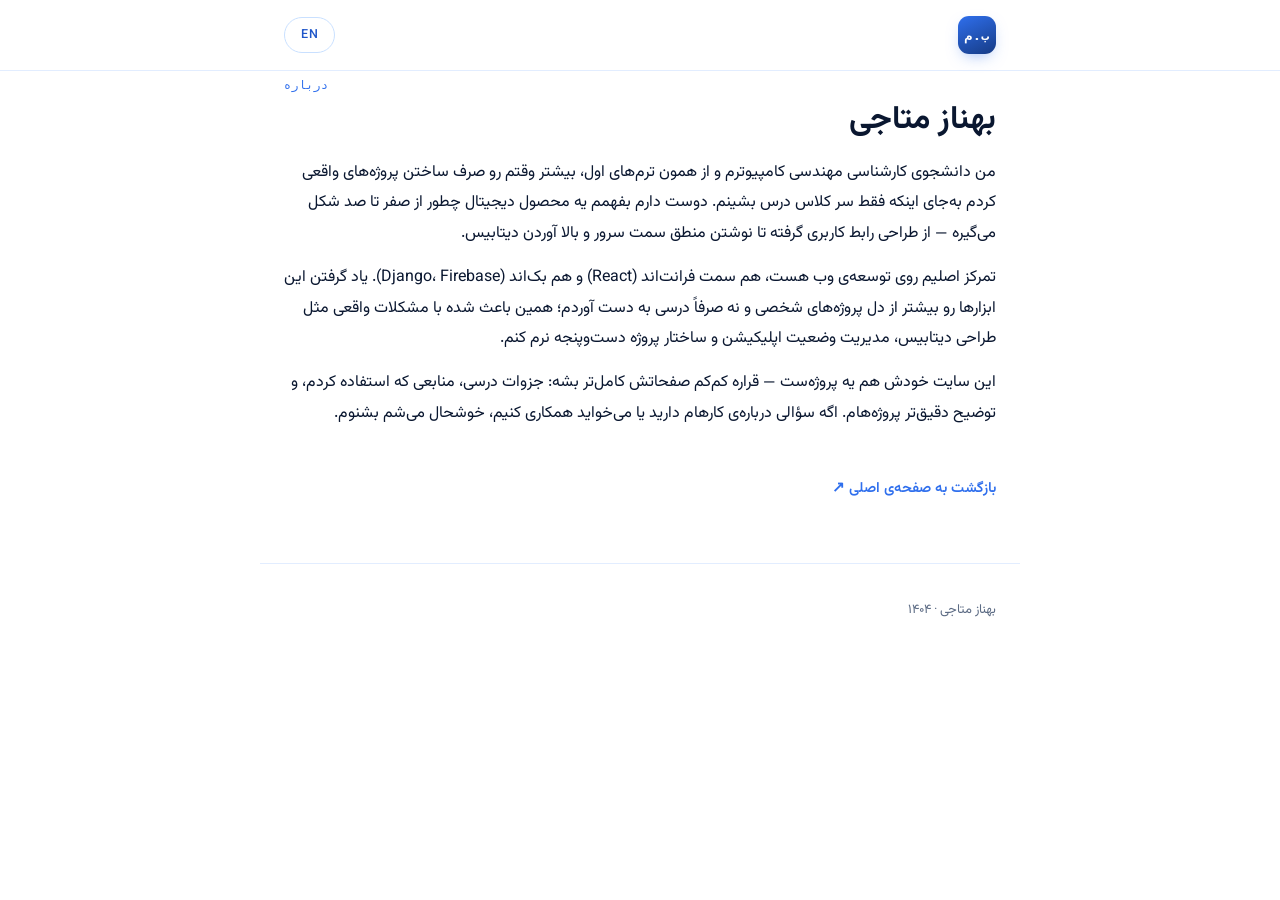
==== about.html @ 4f301112 "Add files via upload" ====
<!DOCTYPE html>
<html lang="fa">
<head>
<meta charset="UTF-8">
<meta name="viewport" content="width=device-width, initial-scale=1.0">
<title>درباره‌ی من — Behnaz Motaji</title>
<meta name="description" content="بهناز متاجی، دانشجوی کارشناسی مهندسی کامپیوتر — درباره‌ی من">
<link rel="preconnect" href="https://fonts.googleapis.com">
<link rel="preconnect" href="https://fonts.gstatic.com" crossorigin>
<link href="https://fonts.googleapis.com/css2?family=Fraunces:ital,wght@0,600;1,600&family=Inter:wght@400;500;600&family=IBM+Plex+Mono:wght@400;500&family=Vazirmatn:wght@400;500;700&display=swap" rel="stylesheet">
<link rel="stylesheet" href="style.css">
</head>
<body data-lang="fa">

<header>
  <div class="wrap header-row">
    <div class="mark mono">ب.م</div>
    <button class="lang-toggle mono" id="langToggle" aria-label="Switch language">
      <span data-fa>EN</span>
      <span data-en>فا</span>
    </button>
  </div>
</header>

<main class="wrap">

  <section id="about-full" style="border-top:none; padding-top:6px;">
    <p class="section-label mono" data-fa>درباره</p>
    <p class="section-label mono" data-en>About</p>
    <h1 class="display" data-fa>بهناز متاجی</h1>
    <h1 class="display" data-en>Behnaz Motaji</h1>

    <div class="about-body">
      <p data-fa>
        من دانشجوی کارشناسی مهندسی کامپیوترم و از همون ترم‌های اول، بیشتر وقتم رو صرف ساختن پروژه‌های واقعی
        کردم به‌جای اینکه فقط سر کلاس درس بشینم. دوست دارم بفهمم یه محصول دیجیتال چطور از صفر تا صد شکل می‌گیره —
        از طراحی رابط کاربری گرفته تا نوشتن منطق سمت سرور و بالا آوردن دیتابیس.
      </p>
      <p data-fa>
        تمرکز اصلیم روی توسعه‌ی وب هست، هم سمت فرانت‌اند (React) و هم بک‌اند (Django، Firebase). یاد گرفتن این
        ابزارها رو بیشتر از دل پروژه‌های شخصی و نه صرفاً درسی به دست آوردم؛ همین باعث شده با مشکلات واقعی مثل
        طراحی دیتابیس، مدیریت وضعیت اپلیکیشن و ساختار پروژه دست‌وپنجه نرم کنم.
      </p>
      <p data-fa>
        این سایت خودش هم یه پروژه‌ست — قراره کم‌کم صفحاتش کامل‌تر بشه: جزوات درسی، منابعی که استفاده کردم، و
        توضیح دقیق‌تر پروژه‌هام. اگه سؤالی درباره‌ی کارهام دارید یا می‌خواید همکاری کنیم، خوشحال می‌شم بشنوم.
      </p>

      <p data-en>
        I'm a Computer Science undergraduate, and from early on I've spent most of my time building real
        projects rather than just sitting through lectures. I like understanding how a digital product comes
        together end to end — from interface design to server-side logic and the database underneath.
      </p>
      <p data-en>
        My main focus is web development, on both the frontend (React) and backend (Django, Firebase) sides.
        I picked up most of these tools through personal projects rather than coursework alone, which meant
        wrestling with real problems: database design, application state, and project structure.
      </p>
      <p data-en>
        This site is itself a project in progress — more pages are coming: study notes, resources I've used,
        and deeper write-ups of my projects. If you have questions about my work or want to collaborate, I'd
        love to hear from you.
      </p>
    </div>

    <p style="margin-top:32px;">
      <a class="project-link" href="index.html" data-fa>بازگشت به صفحه‌ی اصلی ↗</a>
      <a class="project-link" href="index.html" data-en>Back to home ↗</a>
    </p>
  </section>

</main>

<footer>
  <span data-fa>بهناز متاجی · ۱۴۰۴</span>
  <span data-en>Behnaz Motaji · 2026</span>
</footer>

<script src="script.js"></script>
</body>
</html>
---- style.css ----
/* ==========================================================================
   بهناز متاجی — Portfolio stylesheet
   Palette: white canvas + electric-blue accent, dual-script type system
   ========================================================================== */

:root{
  --white:      #ffffff;
  --sky-50:     #f2f7ff;
  --sky-100:    #e2edff;
  --sky-200:    #c9e0ff;
  --blue-600:   #2f6fed;
  --blue-700:   #1f56c9;
  --blue-800:   #163b85;
  --navy-950:   #0a1730;
  --slate-500:  #5c6b84;
  --slate-300:  #a9b7cf;

  --radius-lg: 20px;
  --radius-md: 14px;
  --radius-sm: 9px;

  --shadow-card: 0 1px 2px rgba(10,23,48,.04), 0 12px 32px -12px rgba(47,111,237,.18);
  --shadow-card-hover: 0 1px 2px rgba(10,23,48,.05), 0 22px 44px -14px rgba(47,111,237,.28);

  --ease: cubic-bezier(.22,.8,.28,1);
}

*, *::before, *::after{ box-sizing: border-box; }

@media (prefers-reduced-motion: reduce){
  *, *::before, *::after{ animation-duration: .001ms !important; transition-duration: .001ms !important; scroll-behavior: auto !important; }
}

html{ scroll-behavior: smooth; }

body{
  margin: 0;
  background: var(--white);
  color: var(--navy-950);
  -webkit-font-smoothing: antialiased;
  text-rendering: optimizeLegibility;
  overflow-x: hidden;
}

/* Language direction ------------------------------------------------------ */
body[data-lang="fa"]{ direction: rtl; }
body[data-lang="en"]{ direction: ltr; }

body[data-lang="en"] [data-fa]{ display: none !important; }
body[data-lang="fa"] [data-en]{ display: none !important; }

[data-fa]{ font-family: "Vazirmatn", "Tahoma", sans-serif; }
[data-en]{ font-family: "Inter", "Segoe UI", sans-serif; }

.mono{
  font-family: "IBM Plex Mono", ui-monospace, monospace;
  letter-spacing: .04em;
}
body[data-lang="fa"] .mono{ direction: ltr; unicode-bidi: isolate; }

a{ color: inherit; text-decoration: none; }
img{ max-width: 100%; display: block; }

::selection{ background: var(--blue-600); color: var(--white); }

:focus-visible{
  outline: 2.5px solid var(--blue-600);
  outline-offset: 3px;
  border-radius: 6px;
}

.wrap{
  max-width: 760px;
  margin-inline: auto;
  padding-inline: 24px;
}

/* Header -------------------------------------------------------------------- */
header{
  position: sticky;
  top: 0;
  z-index: 20;
  background: rgba(255,255,255,.82);
  backdrop-filter: blur(10px) saturate(140%);
  -webkit-backdrop-filter: blur(10px) saturate(140%);
  border-bottom: 1px solid var(--sky-100);
}

.header-row{
  display: flex;
  align-items: center;
  justify-content: space-between;
  padding-block: 16px;
}

.mark{
  width: 38px;
  height: 38px;
  display: grid;
  place-items: center;
  border-radius: 11px;
  background: linear-gradient(155deg, var(--blue-600), var(--blue-800));
  color: var(--white);
  font-size: 13px;
  font-weight: 600;
  box-shadow: 0 6px 16px -6px rgba(47,111,237,.55);
}

.lang-toggle{
  border: 1.5px solid var(--sky-200);
  background: var(--white);
  color: var(--blue-700);
  font-size: 12.5px;
  font-weight: 500;
  padding: 7px 16px;
  border-radius: 999px;
  cursor: pointer;
  transition: border-color .18s var(--ease), background .18s var(--ease), transform .12s var(--ease);
}
.lang-toggle:hover{ background: var(--sky-50); border-color: var(--blue-600); }
.lang-toggle:active{ transform: scale(.96); }

/* Hero ----------------------------------------------------------------------- */
.hero{
  padding-block: 56px 40px;
  text-align: center;
  position: relative;
}

.profile-frame{
  width: 108px;
  height: 108px;
  margin-inline: auto;
  margin-bottom: 22px;
  border-radius: 50%;
  padding: 4px;
  background: linear-gradient(155deg, var(--blue-600), var(--sky-200));
  animation: frame-in .7s var(--ease) both;
}
.profile-frame img{
  width: 100%;
  height: 100%;
  border-radius: 50%;
  object-fit: cover;
  border: 3px solid var(--white);
}

.eyebrow{
  color: var(--blue-700);
  font-size: 12.5px;
  text-transform: uppercase;
  margin: 0 0 14px;
}

.name{
  margin: 0 0 18px;
}
.name span{
  display: block;
}
.name span[data-fa]{
  font-size: clamp(32px, 6vw, 44px);
  font-weight: 700;
}
.name span[data-en]{
  font-family: "Fraunces", serif;
  font-style: italic;
  font-weight: 600;
  font-size: clamp(30px, 5.6vw, 42px);
}

.stripe{
  width: 64px;
  height: 4px;
  margin: 0 auto 22px;
  border-radius: 999px;
  background: linear-gradient(90deg, var(--blue-600), var(--sky-200));
  background-size: 200% 100%;
  animation: stripe-sweep 3.2s ease-in-out infinite;
}

.tagline{
  max-width: 480px;
  margin-inline: auto;
  color: var(--slate-500);
  font-size: 16px;
  line-height: 1.85;
}

/* Display headings (h1/h2 shared) -------------------------------------------- */
.display{ margin: 0; line-height: 1.25; }
h1.display, h2.display{
  color: var(--navy-950);
}
[data-fa].display, .display[data-fa]{
  font-weight: 700;
  font-size: clamp(24px, 4.4vw, 32px);
}
[data-en].display, .display[data-en]{
  font-family: "Fraunces", serif;
  font-style: italic;
  font-weight: 600;
  font-size: clamp(22px, 4vw, 30px);
}

.section-label{
  color: var(--blue-600);
  font-size: 11.5px;
  text-transform: uppercase;
  margin: 0 0 8px;
}

section{
  padding-block: 46px;
  border-top: 1px solid var(--sky-100);
}

.about-body p{
  color: var(--navy-950);
  font-size: 16px;
  line-height: 1.9;
  margin: 14px 0 0;
}
.about-body p:first-child{ margin-top: 18px; }

/* Projects -------------------------------------------------------------------- */
.project{
  margin-top: 26px;
  border-radius: var(--radius-lg);
  overflow: hidden;
  background: var(--white);
  border: 1px solid var(--sky-100);
  box-shadow: var(--shadow-card);
  transition: transform .28s var(--ease), box-shadow .28s var(--ease), border-color .28s var(--ease);
}
.project:hover{
  transform: translateY(-4px);
  box-shadow: var(--shadow-card-hover);
  border-color: var(--sky-200);
}

.win-bar{
  display: flex;
  align-items: center;
  gap: 7px;
  padding: 12px 16px;
  background: var(--sky-50);
  border-bottom: 1px solid var(--sky-100);
}
.dot{
  width: 9px; height: 9px;
  border-radius: 50%;
  background: var(--sky-200);
}
.dot:nth-child(1){ background: #ffb4a8; }
.dot:nth-child(2){ background: #ffd792; }
.dot:nth-child(3){ background: #8fe1a8; }
.path{
  margin-inline-start: 8px;
  color: var(--slate-500);
  font-size: 12px;
}

.shot{
  width: 100%;
  aspect-ratio: 16/9;
  object-fit: cover;
  border-bottom: 1px solid var(--sky-100);
}

.project-body{ padding: 22px 22px 24px; }
.project-body h3{
  margin: 0 0 10px;
  font-size: 20px;
  color: var(--navy-950);
}
.project-body h3[data-en]{ font-family: "Fraunces", serif; font-style: italic; font-weight: 600; }
.project-body p{
  margin: 0;
  color: var(--slate-500);
  font-size: 15px;
  line-height: 1.8;
}

.chips{
  display: flex;
  flex-wrap: wrap;
  gap: 8px;
  margin-top: 16px;
}
.chip{
  padding: 5px 12px;
  border-radius: 999px;
  background: var(--sky-50);
  border: 1px solid var(--sky-100);
  color: var(--blue-700);
  font-size: 11.5px;
}

.project-link{
  display: inline-flex;
  align-items: center;
  gap: 4px;
  margin-top: 16px;
  color: var(--blue-600);
  font-weight: 600;
  font-size: 14.5px;
  border-bottom: 1.5px solid transparent;
  transition: border-color .18s var(--ease), gap .18s var(--ease);
}
.project-link:hover{
  border-color: var(--blue-600);
  gap: 7px;
}

/* Footer ------------------------------------------------------------------- */
footer{
  padding: 36px 24px 60px;
  max-width: 760px;
  margin-inline: auto;
  display: flex;
  flex-wrap: wrap;
  gap: 8px 16px;
  align-items: center;
  color: var(--slate-500);
  font-size: 13px;
  border-top: 1px solid var(--sky-100);
}
.more-soon{ color: var(--blue-600); }

/* Motion --------------------------------------------------------------------- */
@keyframes frame-in{
  from{ opacity: 0; transform: scale(.85); }
  to{ opacity: 1; transform: scale(1); }
}
@keyframes stripe-sweep{
  0%, 100%{ background-position: 0% 50%; }
  50%{ background-position: 100% 50%; }
}

/* Responsive ------------------------------------------------------------------ */
@media (max-width: 560px){
  .wrap{ padding-inline: 18px; }
  .hero{ padding-block: 44px 30px; }
  section{ padding-block: 36px; }
  .project-body{ padding: 18px; }
}
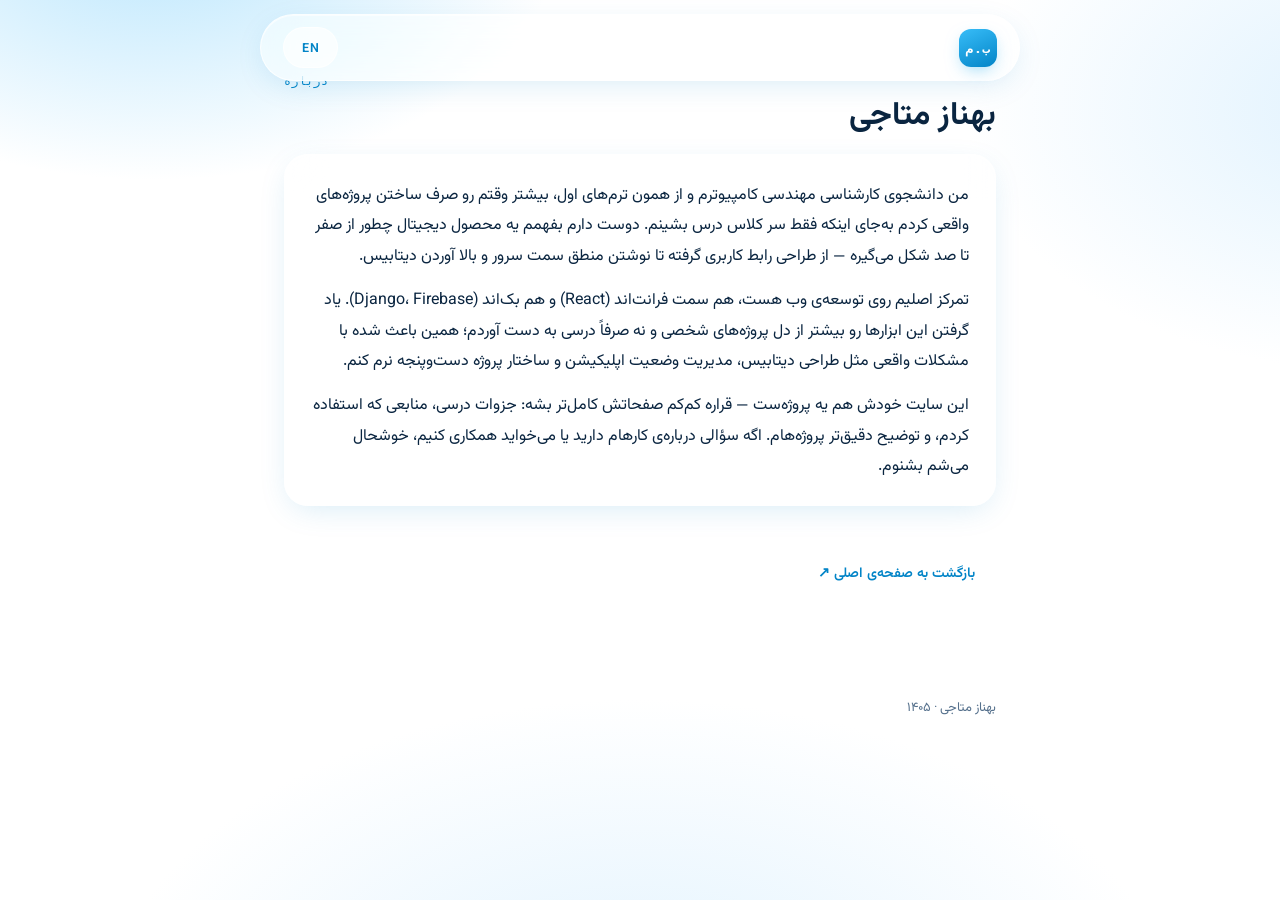
==== commit 07c910ac: "Rename about-2.html to about.html" ====
--- a/about.html
+++ b/about.html
@@ -3,7 +3,7 @@
 <head>
 <meta charset="UTF-8">
 <meta name="viewport" content="width=device-width, initial-scale=1.0">
-<title>درباره‌ی من — Behnaz Motaji</title>
+<title>درباره‌ی من — Behnaz Mataji</title>
 <meta name="description" content="بهناز متاجی، دانشجوی کارشناسی مهندسی کامپیوتر — درباره‌ی من">
 <link rel="preconnect" href="https://fonts.googleapis.com">
 <link rel="preconnect" href="https://fonts.gstatic.com" crossorigin>
@@ -28,7 +28,7 @@
     <p class="section-label mono" data-fa>درباره</p>
     <p class="section-label mono" data-en>About</p>
     <h1 class="display" data-fa>بهناز متاجی</h1>
-    <h1 class="display" data-en>Behnaz Motaji</h1>
+    <h1 class="display" data-en>Behnaz Mataji</h1>
 
     <div class="about-body">
       <p data-fa>
@@ -72,8 +72,8 @@
 </main>
 
 <footer>
-  <span data-fa>بهناز متاجی · ۱۴۰۴</span>
-  <span data-en>Behnaz Motaji · 2026</span>
+  <span data-fa>بهناز متاجی · ۱۴۰۵</span>
+  <span data-en>Behnaz Mataji · 2026</span>
 </footer>
 
 <script src="script.js"></script>
--- a/style.css
+++ b/style.css
@@ -1,26 +1,32 @@
 /* ==========================================================================
-   بهناز متاجی — Portfolio stylesheet
-   Palette: white canvas + electric-blue accent, dual-script type system
+   بهناز متاجی — Portfolio stylesheet (glass edition)
+   Sky-blue + white canvas, frosted-glass cards, pill buttons
    ========================================================================== */
 
 :root{
   --white:      #ffffff;
-  --sky-50:     #f2f7ff;
-  --sky-100:    #e2edff;
-  --sky-200:    #c9e0ff;
-  --blue-600:   #2f6fed;
-  --blue-700:   #1f56c9;
-  --blue-800:   #163b85;
-  --navy-950:   #0a1730;
-  --slate-500:  #5c6b84;
-  --slate-300:  #a9b7cf;
-
-  --radius-lg: 20px;
-  --radius-md: 14px;
-  --radius-sm: 9px;
-
-  --shadow-card: 0 1px 2px rgba(10,23,48,.04), 0 12px 32px -12px rgba(47,111,237,.18);
-  --shadow-card-hover: 0 1px 2px rgba(10,23,48,.05), 0 22px 44px -14px rgba(47,111,237,.28);
+  --sky-50:     #f0f9ff;
+  --sky-100:    #e0f2fe;
+  --sky-200:    #bae6fd;
+  --sky-400:    #38bdf8;
+  --sky-500:    #0ea5e9;
+  --sky-600:    #0284c7;
+  --sky-900:    #0c3a5c;
+  --navy-950:   #0a2540;
+  --slate-500:  #55708c;
+
+  --glass-bg:      rgba(255,255,255,.55);
+  --glass-bg-soft: rgba(255,255,255,.4);
+  --glass-border:  rgba(255,255,255,.7);
+  --glass-blur: blur(18px) saturate(160%);
+
+  --radius-lg: 24px;
+  --radius-md: 16px;
+  --radius-pill: 999px;
+
+  --shadow-glass: 0 8px 32px -8px rgba(2,132,199,.18), inset 0 1px 0 rgba(255,255,255,.6);
+  --shadow-glass-hover: 0 16px 44px -10px rgba(2,132,199,.28), inset 0 1px 0 rgba(255,255,255,.7);
+  --shadow-btn: 0 6px 18px -6px rgba(14,165,233,.55);
 
   --ease: cubic-bezier(.22,.8,.28,1);
 }
@@ -35,11 +41,17 @@
 
 body{
   margin: 0;
-  background: var(--white);
+  min-height: 100vh;
   color: var(--navy-950);
   -webkit-font-smoothing: antialiased;
   text-rendering: optimizeLegibility;
   overflow-x: hidden;
+  background:
+    radial-gradient(680px 420px at 12% -8%, var(--sky-200), transparent 60%),
+    radial-gradient(760px 480px at 108% 12%, var(--sky-100), transparent 55%),
+    radial-gradient(900px 560px at 50% 115%, var(--sky-100), transparent 60%),
+    var(--white);
+  background-attachment: fixed;
 }
 
 /* Language direction ------------------------------------------------------ */
@@ -61,10 +73,10 @@
 a{ color: inherit; text-decoration: none; }
 img{ max-width: 100%; display: block; }
 
-::selection{ background: var(--blue-600); color: var(--white); }
+::selection{ background: var(--sky-500); color: var(--white); }
 
 :focus-visible{
-  outline: 2.5px solid var(--blue-600);
+  outline: 2.5px solid var(--sky-500);
   outline-offset: 3px;
   border-radius: 6px;
 }
@@ -75,22 +87,27 @@
   padding-inline: 24px;
 }
 
-/* Header -------------------------------------------------------------------- */
+/* Header — glass bar --------------------------------------------------------- */
 header{
   position: sticky;
-  top: 0;
+  top: 14px;
   z-index: 20;
-  background: rgba(255,255,255,.82);
-  backdrop-filter: blur(10px) saturate(140%);
-  -webkit-backdrop-filter: blur(10px) saturate(140%);
-  border-bottom: 1px solid var(--sky-100);
+  margin: 0 auto;
+  max-width: 792px;
+  padding-inline: 16px;
 }
 
 .header-row{
   display: flex;
   align-items: center;
   justify-content: space-between;
-  padding-block: 16px;
+  padding: 12px 22px;
+  background: var(--glass-bg);
+  backdrop-filter: var(--glass-blur);
+  -webkit-backdrop-filter: var(--glass-blur);
+  border: 1px solid var(--glass-border);
+  border-radius: var(--radius-pill);
+  box-shadow: var(--shadow-glass);
 }
 
 .mark{
@@ -98,43 +115,44 @@
   height: 38px;
   display: grid;
   place-items: center;
-  border-radius: 11px;
-  background: linear-gradient(155deg, var(--blue-600), var(--blue-800));
+  border-radius: 12px;
+  background: linear-gradient(155deg, var(--sky-400), var(--sky-600));
   color: var(--white);
   font-size: 13px;
   font-weight: 600;
-  box-shadow: 0 6px 16px -6px rgba(47,111,237,.55);
+  box-shadow: var(--shadow-btn);
 }
 
 .lang-toggle{
-  border: 1.5px solid var(--sky-200);
-  background: var(--white);
-  color: var(--blue-700);
+  border: 1px solid var(--glass-border);
+  background: rgba(255,255,255,.65);
+  color: var(--sky-600);
   font-size: 12.5px;
-  font-weight: 500;
-  padding: 7px 16px;
-  border-radius: 999px;
+  font-weight: 600;
+  padding: 8px 18px;
+  border-radius: var(--radius-pill);
   cursor: pointer;
-  transition: border-color .18s var(--ease), background .18s var(--ease), transform .12s var(--ease);
-}
-.lang-toggle:hover{ background: var(--sky-50); border-color: var(--blue-600); }
-.lang-toggle:active{ transform: scale(.96); }
+  transition: box-shadow .2s var(--ease), transform .15s var(--ease), background .2s var(--ease);
+}
+.lang-toggle:hover{ background: var(--white); box-shadow: var(--shadow-btn); }
+.lang-toggle:active{ transform: scale(.95); }
 
 /* Hero ----------------------------------------------------------------------- */
 .hero{
-  padding-block: 56px 40px;
+  padding-block: 64px 44px;
   text-align: center;
   position: relative;
 }
 
 .profile-frame{
-  width: 108px;
-  height: 108px;
+  width: 116px;
+  height: 116px;
   margin-inline: auto;
-  margin-bottom: 22px;
+  margin-bottom: 24px;
   border-radius: 50%;
   padding: 4px;
-  background: linear-gradient(155deg, var(--blue-600), var(--sky-200));
+  background: linear-gradient(155deg, var(--sky-400), var(--sky-100));
+  box-shadow: var(--shadow-btn);
   animation: frame-in .7s var(--ease) both;
 }
 .profile-frame img{
@@ -142,39 +160,37 @@
   height: 100%;
   border-radius: 50%;
   object-fit: cover;
-  border: 3px solid var(--white);
+  border: 4px solid var(--white);
 }
 
 .eyebrow{
-  color: var(--blue-700);
+  color: var(--sky-600);
   font-size: 12.5px;
   text-transform: uppercase;
   margin: 0 0 14px;
 }
 
-.name{
-  margin: 0 0 18px;
-}
-.name span{
-  display: block;
-}
+.name{ margin: 0 0 18px; }
+.name span{ display: block; }
 .name span[data-fa]{
-  font-size: clamp(32px, 6vw, 44px);
+  font-size: clamp(32px, 6vw, 46px);
   font-weight: 700;
+  color: var(--navy-950);
 }
 .name span[data-en]{
   font-family: "Fraunces", serif;
   font-style: italic;
   font-weight: 600;
-  font-size: clamp(30px, 5.6vw, 42px);
+  font-size: clamp(30px, 5.6vw, 44px);
+  color: var(--navy-950);
 }
 
 .stripe{
-  width: 64px;
+  width: 72px;
   height: 4px;
-  margin: 0 auto 22px;
-  border-radius: 999px;
-  background: linear-gradient(90deg, var(--blue-600), var(--sky-200));
+  margin: 0 auto 24px;
+  border-radius: var(--radius-pill);
+  background: linear-gradient(90deg, var(--sky-600), var(--sky-400), var(--sky-100));
   background-size: 200% 100%;
   animation: stripe-sweep 3.2s ease-in-out infinite;
 }
@@ -187,11 +203,9 @@
   line-height: 1.85;
 }
 
-/* Display headings (h1/h2 shared) -------------------------------------------- */
+/* Display headings ------------------------------------------------------------ */
 .display{ margin: 0; line-height: 1.25; }
-h1.display, h2.display{
-  color: var(--navy-950);
-}
+h1.display, h2.display{ color: var(--navy-950); }
 [data-fa].display, .display[data-fa]{
   font-weight: 700;
   font-size: clamp(24px, 4.4vw, 32px);
@@ -204,71 +218,72 @@
 }
 
 .section-label{
-  color: var(--blue-600);
+  color: var(--sky-600);
   font-size: 11.5px;
   text-transform: uppercase;
   margin: 0 0 8px;
 }
 
-section{
-  padding-block: 46px;
-  border-top: 1px solid var(--sky-100);
-}
-
+section{ padding-block: 46px; }
+
+/* About — glass panel ---------------------------------------------------------- */
+.about-body{
+  background: var(--glass-bg-soft);
+  backdrop-filter: var(--glass-blur);
+  -webkit-backdrop-filter: var(--glass-blur);
+  border: 1px solid var(--glass-border);
+  border-radius: var(--radius-lg);
+  box-shadow: var(--shadow-glass);
+  padding: 26px 26px 22px;
+  margin-top: 18px;
+}
 .about-body p{
   color: var(--navy-950);
   font-size: 16px;
   line-height: 1.9;
   margin: 14px 0 0;
 }
-.about-body p:first-child{ margin-top: 18px; }
-
-/* Projects -------------------------------------------------------------------- */
+.about-body p:first-child{ margin-top: 0; }
+
+/* Projects — glass cards -------------------------------------------------------- */
 .project{
-  margin-top: 26px;
+  margin-top: 28px;
   border-radius: var(--radius-lg);
   overflow: hidden;
-  background: var(--white);
-  border: 1px solid var(--sky-100);
-  box-shadow: var(--shadow-card);
-  transition: transform .28s var(--ease), box-shadow .28s var(--ease), border-color .28s var(--ease);
+  background: var(--glass-bg);
+  backdrop-filter: var(--glass-blur);
+  -webkit-backdrop-filter: var(--glass-blur);
+  border: 1px solid var(--glass-border);
+  box-shadow: var(--shadow-glass);
+  transition: transform .3s var(--ease), box-shadow .3s var(--ease);
 }
 .project:hover{
-  transform: translateY(-4px);
-  box-shadow: var(--shadow-card-hover);
-  border-color: var(--sky-200);
+  transform: translateY(-6px);
+  box-shadow: var(--shadow-glass-hover);
 }
 
 .win-bar{
   display: flex;
   align-items: center;
   gap: 7px;
-  padding: 12px 16px;
-  background: var(--sky-50);
-  border-bottom: 1px solid var(--sky-100);
-}
-.dot{
-  width: 9px; height: 9px;
-  border-radius: 50%;
-  background: var(--sky-200);
-}
+  padding: 12px 18px;
+  background: rgba(224,242,254,.55);
+  border-bottom: 1px solid var(--glass-border);
+}
+.dot{ width: 9px; height: 9px; border-radius: 50%; background: var(--sky-200); }
 .dot:nth-child(1){ background: #ffb4a8; }
 .dot:nth-child(2){ background: #ffd792; }
 .dot:nth-child(3){ background: #8fe1a8; }
-.path{
-  margin-inline-start: 8px;
-  color: var(--slate-500);
-  font-size: 12px;
-}
+.path{ margin-inline-start: 8px; color: var(--slate-500); font-size: 12px; }
 
 .shot{
   width: 100%;
   aspect-ratio: 16/9;
   object-fit: cover;
-  border-bottom: 1px solid var(--sky-100);
-}
-
-.project-body{ padding: 22px 22px 24px; }
+  border-bottom: 1px solid var(--glass-border);
+}
+
+.project-body{ padding: 24px 24px 26px; }
 .project-body h3{
   margin: 0 0 10px;
   font-size: 20px;
@@ -286,36 +301,56 @@
   display: flex;
   flex-wrap: wrap;
   gap: 8px;
-  margin-top: 16px;
+  margin-top: 18px;
 }
 .chip{
-  padding: 5px 12px;
-  border-radius: 999px;
-  background: var(--sky-50);
-  border: 1px solid var(--sky-100);
-  color: var(--blue-700);
+  padding: 6px 14px;
+  border-radius: var(--radius-pill);
+  background: rgba(255,255,255,.6);
+  border: 1px solid var(--glass-border);
+  color: var(--sky-600);
   font-size: 11.5px;
-}
-
+  font-weight: 500;
+}
+
+/* Buttons ------------------------------------------------------------------------ */
 .project-link{
   display: inline-flex;
   align-items: center;
-  gap: 4px;
-  margin-top: 16px;
-  color: var(--blue-600);
-  font-weight: 600;
-  font-size: 14.5px;
-  border-bottom: 1.5px solid transparent;
-  transition: border-color .18s var(--ease), gap .18s var(--ease);
+  gap: 6px;
+  margin-top: 14px;
+  margin-inline-end: 10px;
+  padding: 10px 20px;
+  border-radius: var(--radius-pill);
+  font-weight: 600;
+  font-size: 14px;
+  background: linear-gradient(155deg, var(--sky-500), var(--sky-600));
+  color: var(--white);
+  box-shadow: var(--shadow-btn);
+  transition: transform .18s var(--ease), box-shadow .18s var(--ease), filter .18s var(--ease);
 }
 .project-link:hover{
-  border-color: var(--blue-600);
-  gap: 7px;
-}
-
-/* Footer ------------------------------------------------------------------- */
+  transform: translateY(-2px);
+  box-shadow: 0 12px 26px -8px rgba(14,165,233,.6);
+  filter: brightness(1.05);
+}
+.project-link:active{ transform: translateY(0); }
+
+/* Back-to-home links: lighter glass-outline style */
+a.project-link[href="index.html"]{
+  background: rgba(255,255,255,.6);
+  color: var(--sky-600);
+  border: 1px solid var(--glass-border);
+  box-shadow: none;
+}
+a.project-link[href="index.html"]:hover{
+  background: var(--white);
+  box-shadow: var(--shadow-btn);
+}
+
+/* Footer ------------------------------------------------------------------------- */
 footer{
-  padding: 36px 24px 60px;
+  padding: 40px 24px 64px;
   max-width: 760px;
   margin-inline: auto;
   display: flex;
@@ -324,11 +359,10 @@
   align-items: center;
   color: var(--slate-500);
   font-size: 13px;
-  border-top: 1px solid var(--sky-100);
-}
-.more-soon{ color: var(--blue-600); }
-
-/* Motion --------------------------------------------------------------------- */
+}
+.more-soon{ color: var(--sky-600); }
+
+/* Motion ------------------------------------------------------------------------- */
 @keyframes frame-in{
   from{ opacity: 0; transform: scale(.85); }
   to{ opacity: 1; transform: scale(1); }
@@ -338,10 +372,13 @@
   50%{ background-position: 100% 50%; }
 }
 
-/* Responsive ------------------------------------------------------------------ */
+/* Responsive ---------------------------------------------------------------------- */
 @media (max-width: 560px){
   .wrap{ padding-inline: 18px; }
-  .hero{ padding-block: 44px 30px; }
+  header{ top: 10px; padding-inline: 10px; }
+  .header-row{ padding: 10px 16px; }
+  .hero{ padding-block: 48px 32px; }
   section{ padding-block: 36px; }
+  .about-body{ padding: 20px; }
   .project-body{ padding: 18px; }
 }
